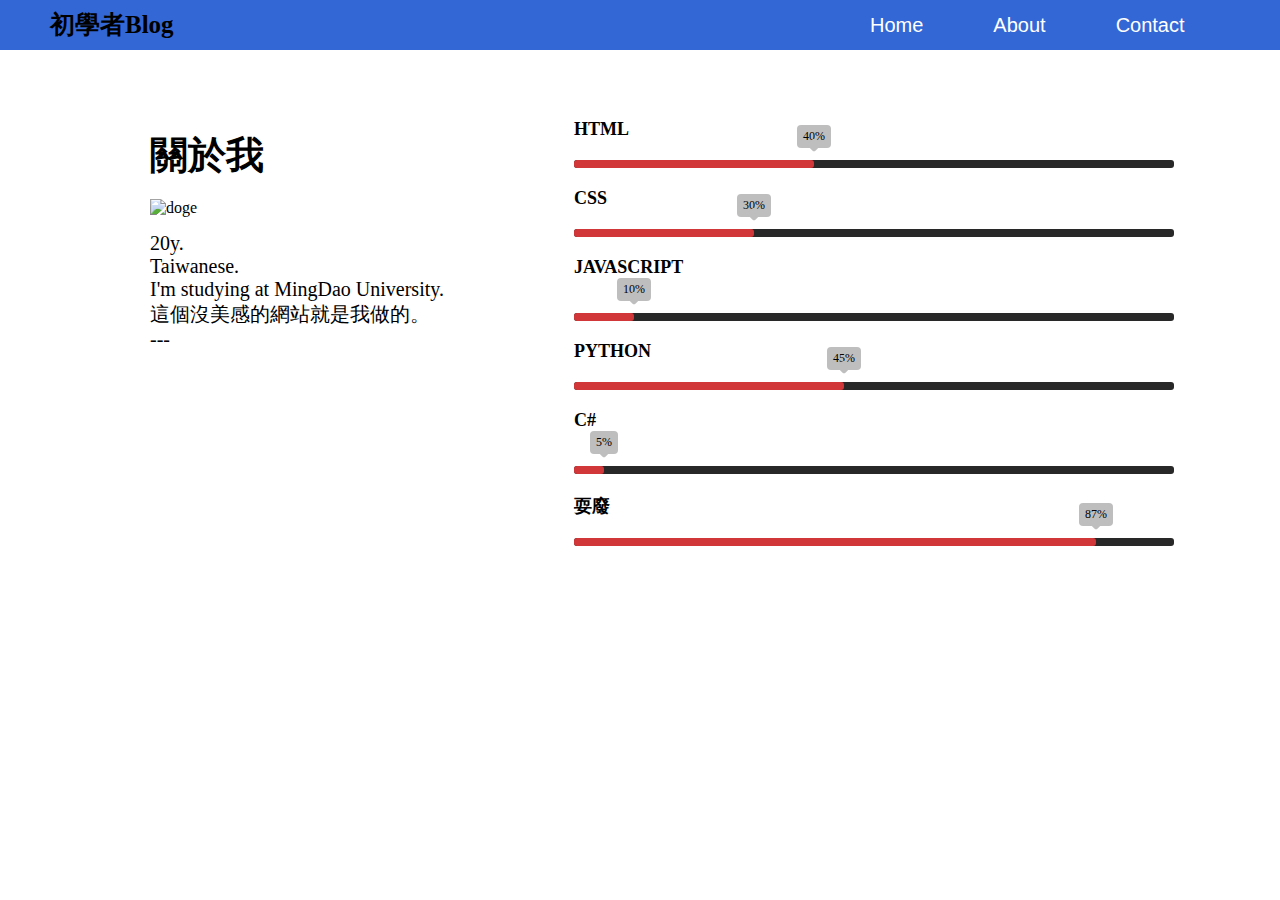
==== 1127/about.html @ eeb6d6a5 "Add files via upload" ====
<!DOCTYPE html>
<html lang="en">
<head>
    <meta charset="UTF-8">
    <meta http-equiv="X-UA-Compatible" content="IE=edge">
    <meta name="viewport" content="width=device-width, initial-scale=1.0">
    <title>關於我</title>
    <link rel="stylesheet" href="about.css">
    <link rel="shortcut icon" href="favicon.ico" type="image/x-icon">
</head>
<body>
    <div class="main">
        <div class="navbar">
            <div class="icon">
                <a href="/" class="logo">初學者Blog</a>
            </div>
            <div class="menu">
                <ul>
                    <li><a href="/">Home</a></li>
                    <li><a href="about.html">About</a></li>
                    <li><a href="contact.html">Contact</a></li>
                </ul>
            </div>
        </div>
        <div class="content">
            <h1>關於我</h1>
            <br>
            <div class="two">
                <div class="profile">
                <img src="img/4pBgaMv.gif" alt="doge">
                <p>20y.<br>Taiwanese.<br>I'm studying at MingDao University.<br>這個沒美感的網站就是我做的。<br>---</p>
                </div>
                <div class="skillbars">
                    <div class="skill">
                        <div class="skill-name">HTML</div>
                        <div class="skill-bar">
                            <div class="skill-per" per="40%" style="max-width: 40%;""></div>
                        </div>
                    </div>

                    <div class="skill">
                        <div class="skill-name">CSS</div>
                        <div class="skill-bar">
                            <div class="skill-per" per="30%" style="max-width: 30%;"></div>
                        </div>
                    </div>

                    <div class="skill">
                        <div class="skill-name">JavaScript</div>
                        <div class="skill-bar" style= margin-top:35px;>
                            <div class="skill-per" per="10%" style="max-width: 10%;"></div>
                        </div>
                    </div>

                    <div class="skill">
                        <div class="skill-name">Python</div>
                        <div class="skill-bar">
                            <div class="skill-per" per="45%" style="max-width: 45%;"></div>
                        </div>
                    </div>

                    <div class="skill">
                        <div class="skill-name">C#</div>
                        <div class="skill-bar"style= margin-top:35px;>
                            <div class="skill-per" per="5%" style="max-width: 5%;"></div>
                        </div>
                    </div>

                    <div class="skill">
                        <div class="skill-name">耍廢</div>
                        <div class="skill-bar">
                            <div class="skill-per" per="87%" style="max-width: 87%;"></div>
                        </div>
                    </div>
                </div>
            </div>
              
        </div>
    </div>

</body>
</html>
---- 1127/about.css ----
*{
    margin: 0;
    padding: 0;
}

.main{
    width: 100%;
    margin-left: auto;
    margin-right: auto;
}

.navbar{
    width: 100%;
    height: 50px;
    line-height: 50px;
    background-color:#3367d6;
}

.icon{
    width:800px;
    float: left;
    height: 50px;
    /* background-color:green; */
}

.icon a{
    text-decoration: none;
}

.logo{
    color:#fff;
    font-size:25px;
    font-weight: bold;
    padding-left: 50px;
    float: left;
}

.logo:hover{
    color:#000;
    transition:0.3s ease;
}

.menu{
    width: 400px;
    float: left;
    height:50px;
}

.menu ul{
    float: left;
    display: flex;
    justify-content: center;
    align-items: center;
    /* background-color: bisque; */
}

.menu ul li{
    list-style: none;
    margin-left: 70px;
    font-size: 20px;
    
}

.menu ul li a{
    text-decoration: none;
    color:white;
    font-family: Arial;   
}

.menu ul li a:hover{
    color: #000;
    transition: 0.4s ease-in-out;
}

.content{
    padding-left: 150px;
    width: 1024px;
}

h1{
    font-family: "微軟正黑體";
    margin-top: 80px;
    font-size:38px;
}

h1:hover{
    color:#2894FF;
    transition: 0.3s ease;
}

.profile{
    width:30%;
    float: left;
}

.skillbars{
    width: 64%;
    float: right;
}

.profile p{
    margin-top:15px;
    font-size:20px;
}

.skillbars{
    margin-top: -100px;
    max-width: 600px;
}

.skill-name{
    font-size: 18px;
    font-weight: 700;
    color: #000;
    text-transform: uppercase;
    margin: 20px 0px;
 }

 .skill-bar{
    /* margin-top: 35px; */
    height: 8px;
    background: #282828;
    border-radius: 3px;
}

.skill-per{
    height: 8px;
    background: #d13639;
    border-radius: 3px;
    position: relative;
    animation: fillBars 3s infinite;
}

.skill-per::before{
    content: attr(per);
    position: absolute;
    padding: 4px 6px;
    background:#BEBEBE;
    border-radius: 4px;
    font-size: 12px;
    top: -35px;
    right: 0;
    transform: translateX(50%);
}

.skill-per::after{
    content: "";
    position: absolute;
    width: 10px;
    height: 10px;
    background:#BEBEBE;
    top: -20px;
    right: 0;
    transform: translateX(50%) rotate(45deg);
    border-radius: 2px;
}

@keyframes fillBars{
    from{
        width: 0;
    }
    to{
        width: 100%;
    }

}

/* For Pad */
@media screen and (max-width: 600px){
    .main{
        width: 600px;
    }
    .navbar{
        width: 100%;
    }
    .icon{
        width:150px;
    }
    .logo{
        font-size:20px;
        padding-left: 30px;
    }
    .menu ul li{
        font-size: 18px;
        margin-left: 50px;
    } 
}

/* For Phone */
@media screen and (max-width: 480px){
    .main{
        width: 480px;
    }
    .navbar{
        width: 100%;
    }
    .icon{
        width:28%;
    }
    .logo{
        font-size:18px;
        padding-left: 25px;
    }
    .menu{
        width:70%;
    }
    .menu ul li{
        font-size: 15px;
        margin-left: 25px;
    }
    h1{
        font-size:20px;
    }
    .content{
        padding-left: 50px;
    }
    .profile{
        width: 15%;
    }
    .skillbars{
        width: 60%;
    }
}
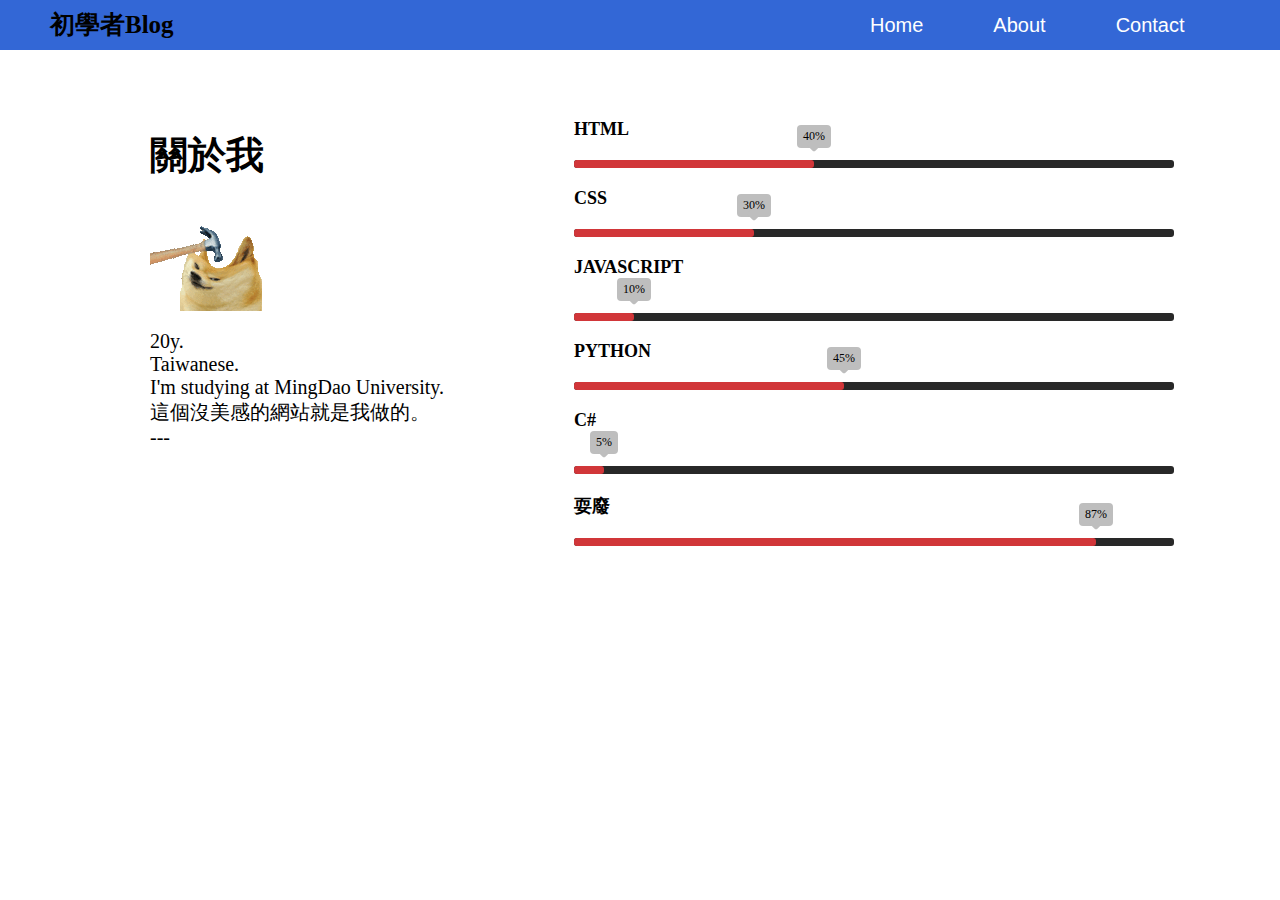
==== commit d759d00f: "Add files via upload" ====
--- a/1127/about.html
+++ b/1127/about.html
@@ -27,7 +27,7 @@
             <br>
             <div class="two">
                 <div class="profile">
-                <img src="img/4pBgaMv.gif" alt="doge">
+                <img src="img/doge.gif" alt="doge">
                 <p>20y.<br>Taiwanese.<br>I'm studying at MingDao University.<br>這個沒美感的網站就是我做的。<br>---</p>
                 </div>
                 <div class="skillbars">
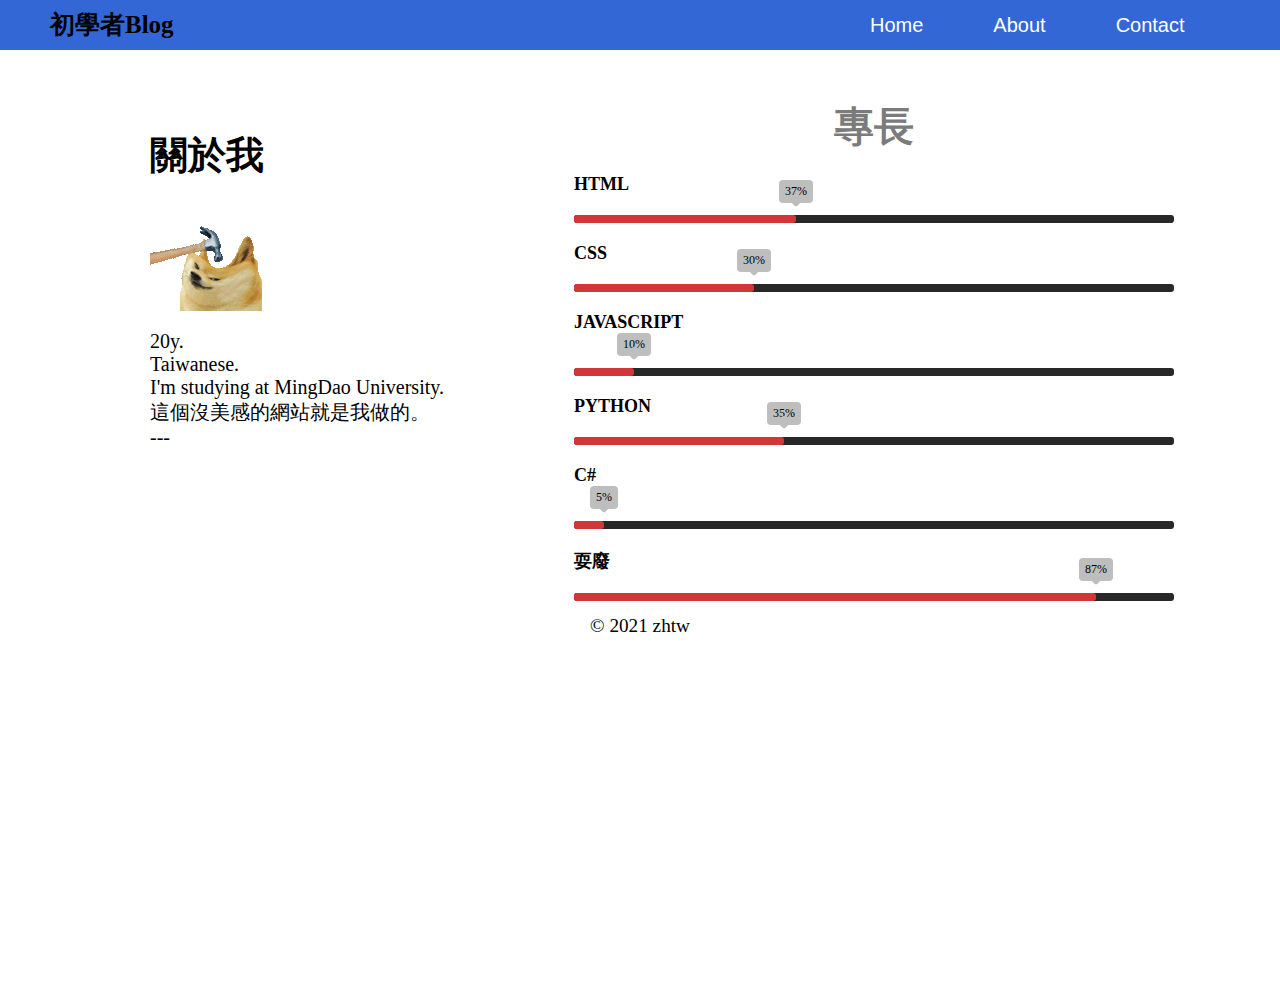
==== commit 46581363: "Add files via upload" ====
--- a/1127/about.html
+++ b/1127/about.html
@@ -31,10 +31,11 @@
                 <p>20y.<br>Taiwanese.<br>I'm studying at MingDao University.<br>這個沒美感的網站就是我做的。<br>---</p>
                 </div>
                 <div class="skillbars">
+                    <div class="known">專長</div>
                     <div class="skill">
                         <div class="skill-name">HTML</div>
                         <div class="skill-bar">
-                            <div class="skill-per" per="40%" style="max-width: 40%;""></div>
+                            <div class="skill-per" per="37%" style="max-width: 37%;"></div>
                         </div>
                     </div>
 
@@ -55,7 +56,7 @@
                     <div class="skill">
                         <div class="skill-name">Python</div>
                         <div class="skill-bar">
-                            <div class="skill-per" per="45%" style="max-width: 45%;"></div>
+                            <div class="skill-per" per="35%" style="max-width: 35%;"></div>
                         </div>
                     </div>
 
@@ -76,7 +77,9 @@
             </div>
               
         </div>
+        <div class="footer">&copy 2021 zhtw </div>
     </div>
+    
 
 </body>
 </html>--- a/1127/about.css
+++ b/1127/about.css
@@ -5,8 +5,10 @@
 
 .main{
     width: 100%;
+    height: 109vh;
     margin-left: auto;
     margin-right: auto;
+    /* background-color:orange; */
 }
 
 .navbar{
@@ -106,6 +108,13 @@
 .skillbars{
     margin-top: -100px;
     max-width: 600px;
+}
+
+.known{
+    font-weight: bold;
+    font-size:40px;
+    text-align: center;
+    color:#7B7B7B;
 }
 
 .skill-name{
@@ -155,6 +164,16 @@
     border-radius: 2px;
 }
 
+.footer{
+    clear: both;
+    text-align: center;
+    line-height: 50px;
+    height: 50px;
+    /* background-color:#1d1d1d; */
+    /* color: #fff; */
+    font-size:larger;
+}
+
 @keyframes fillBars{
     from{
         width: 0;
@@ -209,15 +228,24 @@
         margin-left: 25px;
     }
     h1{
+        font-size:30px;
+    }
+    .content{
+        margin-top:-30px;
+        padding-left: 25px;
+    }
+    .profile{
+        width: 90%;
+    }
+    .profile p{
+        width:60%;
         font-size:20px;
     }
-    .content{
-        padding-left: 50px;
-    }
-    .profile{
-        width: 15%;
-    }
     .skillbars{
-        width: 60%;
-    }
-}
+        margin-top:15px;
+        width: 100%;
+        max-width: 300px;
+        float: left;
+    }
+
+}
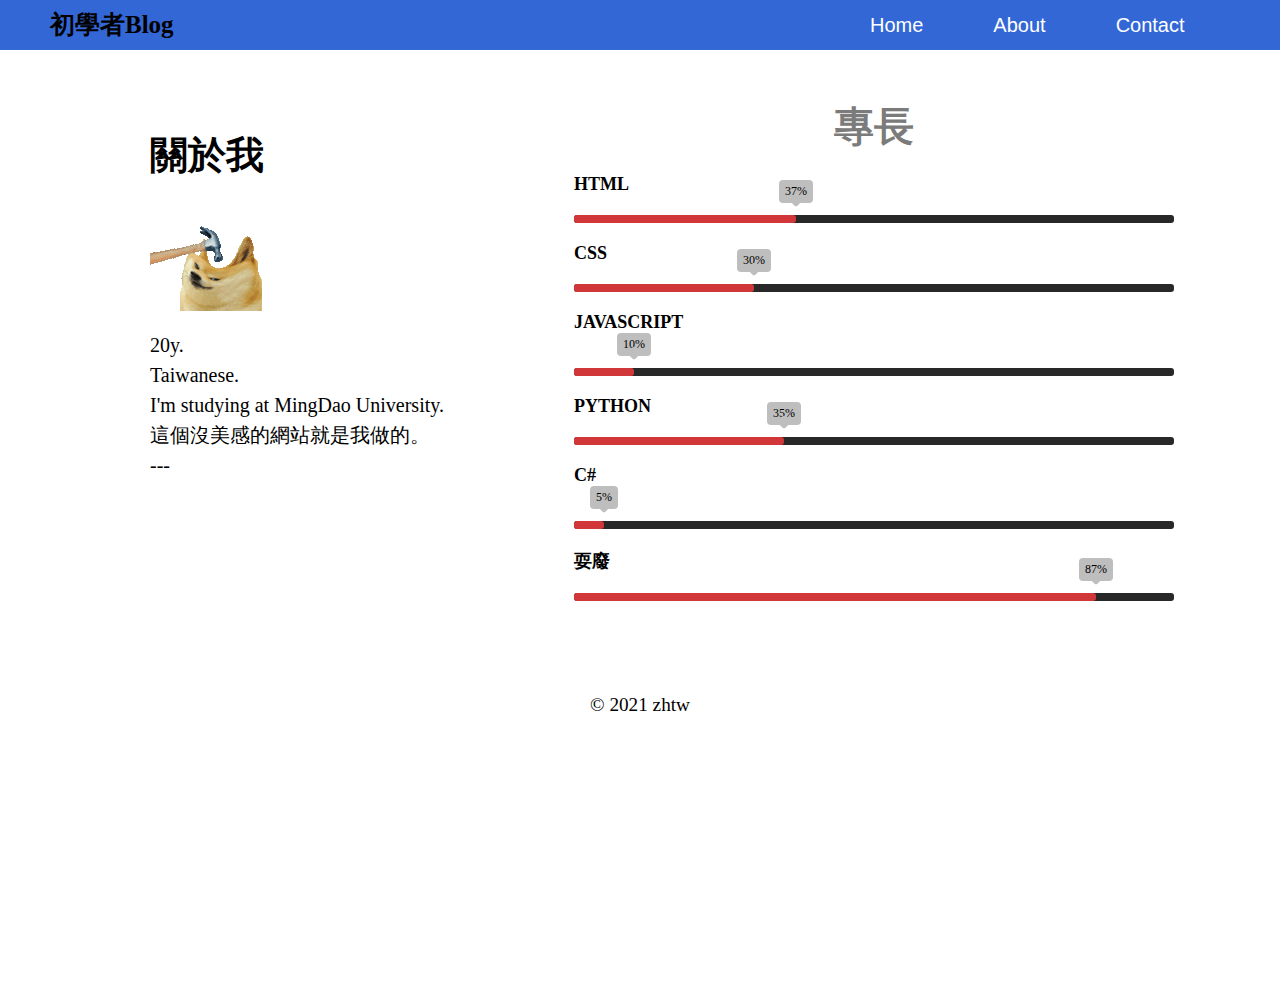
==== commit a89b53e2: "Update about.html" ====
--- a/1127/about.html
+++ b/1127/about.html
@@ -16,7 +16,7 @@
             </div>
             <div class="menu">
                 <ul>
-                    <li><a href="/">Home</a></li>
+                    <li><a href="https://yinmo-public.github.io/1127/index.html">Home</a></li>
                     <li><a href="about.html">About</a></li>
                     <li><a href="contact.html">Contact</a></li>
                 </ul>
@@ -82,4 +82,4 @@
     
 
 </body>
-</html>+</html>
--- a/1127/about.css
+++ b/1127/about.css
@@ -77,6 +77,7 @@
 .content{
     padding-left: 150px;
     width: 1024px;
+    height: 550px;
 }
 
 h1{
@@ -102,6 +103,7 @@
 
 .profile p{
     margin-top:15px;
+    line-height: 30px;
     font-size:20px;
 }
 
@@ -241,6 +243,9 @@
         width:60%;
         font-size:20px;
     }
+    .known{
+        font-size:25px;
+    }
     .skillbars{
         margin-top:15px;
         width: 100%;
